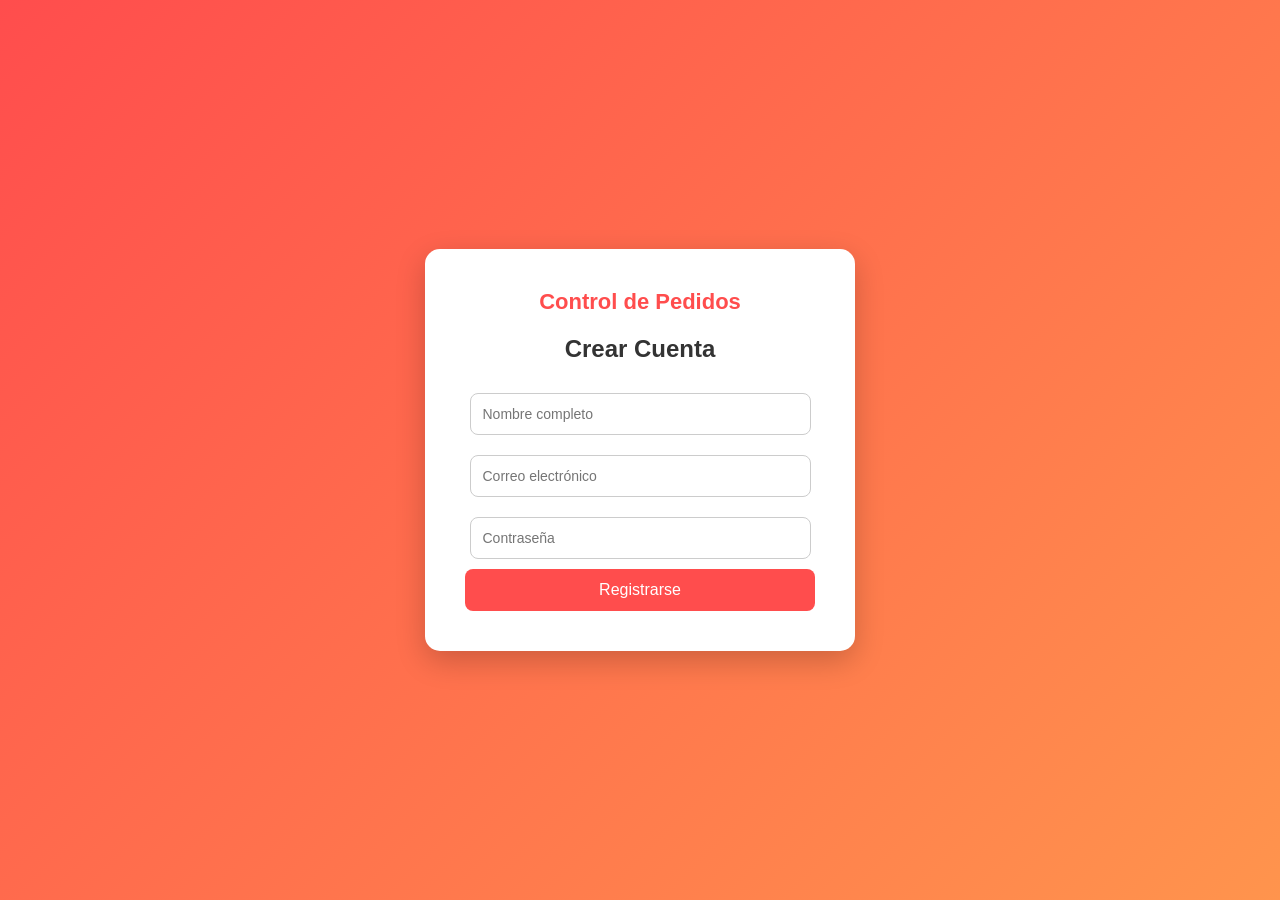
==== choco.html @ 0cf01668 "proyecto todo en github" ====
<!DOCTYPE html>
<html>
<head>
    <title>Registro - Control de Pedidos</title>
    <link rel="stylesheet" href="estilo.css">
        <!-- Google tag (gtag.js) -->
        <script async src="https://www.googletagmanager.com/gtag/js?id=G-6KE4VFD3FG"></script>
        <script>
          window.dataLayer = window.dataLayer || [];
          function gtag(){dataLayer.push(arguments);}
          gtag('js', new Date());

          gtag('config', 'G-6KE4VFD3FG');
        </script>
</head>
<body>

<div class="contenedor">
    <div class="logo">Control de Pedidos</div>
    <h2>Crear Cuenta</h2>

    <form action="guardar-login.php" method="POST">

        <input type="text" 
               name="nombre" 
               placeholder="Nombre completo" 
               required>

        <input type="email" 
               name="correo" 
               placeholder="Correo electrónico" 
               required>

        <input type="password" 
               name="contraseña" 
               placeholder="Contraseña" 
               required>

        <button type="submit">Registrarse</button>

    </form>
</div>

</body>
</html>
---- estilo.css ----
body {
    margin: 0;
    font-family: Arial, Helvetica, sans-serif;
    background: linear-gradient(135deg, #ff4d4d, #ff944d);
    height: 100vh;
    display: flex;
    justify-content: center;
    align-items: center;
}

.contenedor {
    background: white;
    padding: 40px;
    width: 350px;
    border-radius: 15px;
    box-shadow: 0px 10px 30px rgba(0,0,0,0.2);
    text-align: center;
}

h2 {
    margin-bottom: 20px;
    color: #333;
}

input {
    width: 90%;
    padding: 12px;
    margin: 10px 0;
    border-radius: 8px;
    border: 1px solid #ccc;
    font-size: 14px;
}

input:focus {
    border-color: #ff4d4d;
    outline: none;
}

button {
    width: 100%;
    padding: 12px;
    background-color: #ff4d4d;
    border: none;
    color: white;
    font-size: 16px;
    border-radius: 8px;
    cursor: pointer;
    transition: 0.3s;
}

button:hover {
    background-color: #e63939;
}

.logo {
    font-size: 22px;
    font-weight: bold;
    margin-bottom: 15px;
    color: #ff4d4d;
}

.mensaje-error {
    color: red;
    margin-top: 10px;
    font-size: 14px;
}
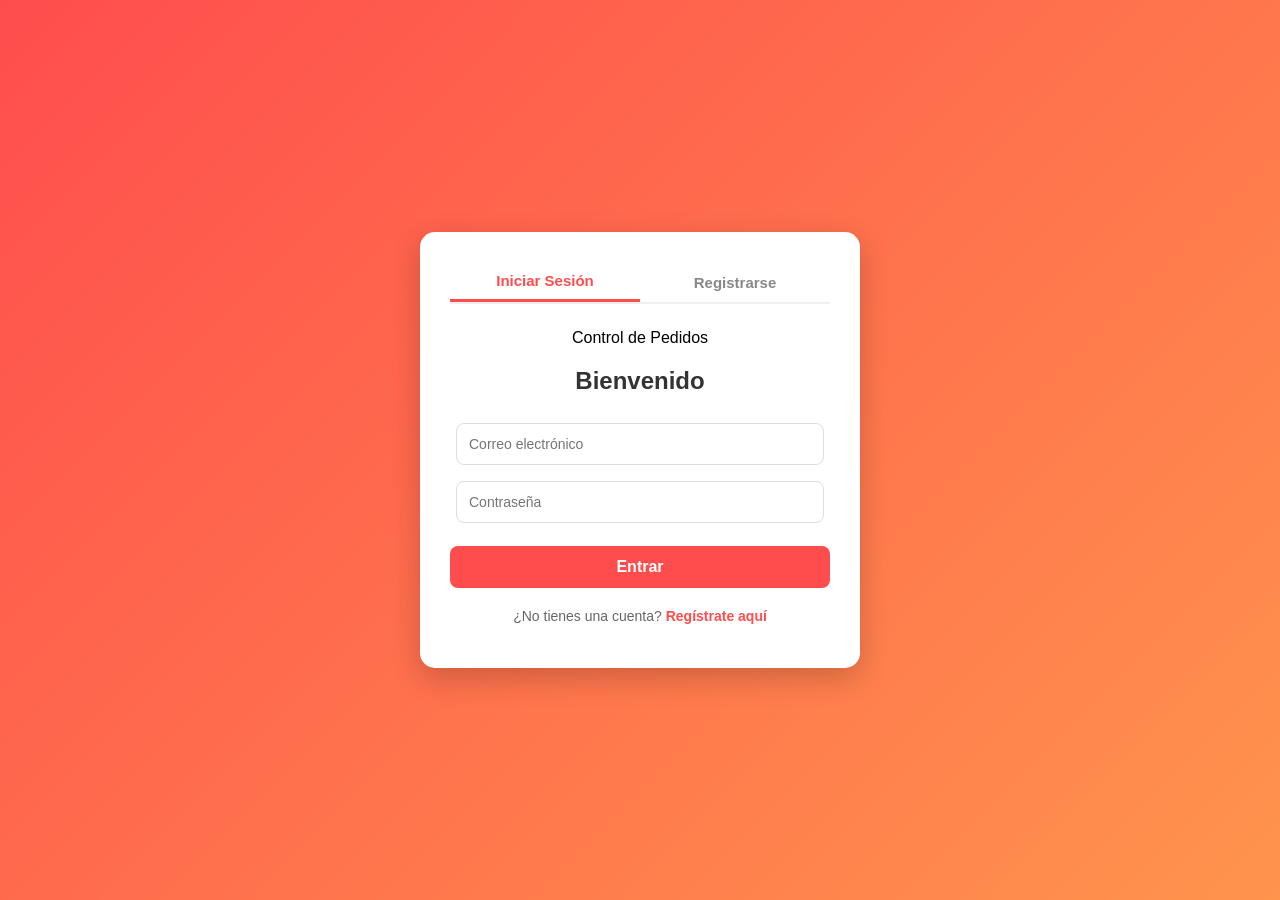
==== commit c058b5fc: "vinculacion paginas conectadas" ====
--- a/choco.html
+++ b/choco.html
@@ -1,8 +1,10 @@
 <!DOCTYPE html>
 <html>
 <head>
+    <meta charset="UTF-8">
+    <meta name="viewport" content="width=device-width, initial-scale=1.0">
     <title>Registro - Control de Pedidos</title>
-    <link rel="stylesheet" href="estilo.css">
+    <link rel="stylesheet" href="css/estilo.css">
         <!-- Google tag (gtag.js) -->
         <script async src="https://www.googletagmanager.com/gtag/js?id=G-6KE4VFD3FG"></script>
         <script>
@@ -16,30 +18,54 @@
 <body>
 
 <div class="contenedor">
-    <div class="logo">Control de Pedidos</div>
-    <h2>Crear Cuenta</h2>
+    <div class="caja">
+        <div class="pestañas">
+            <button class="tab-boton" id="login-tab" onclick="showForm('login')">Iniciar Sesión</button>
+            <button class="tab-boton" id="register-tab" onclick="showForm('register')">Registrarse</button>
+        </div> 
 
-    <form action="guardar-login.php" method="POST">
+        <div class="forma-contenedor" id="login-form">
+            <div class="logo">Control de Pedidos</div>
+            <h2>Bienvenido</h2>
+            <form action="php/login.php" method="post">
+                <!-- type corregido a email y password -->
+                <input type="email" name="correo" placeholder="Correo electrónico" required>
+                <input type="password" name="contraseña" placeholder="Contraseña" required>
+                <button type="submit">Entrar</button>
+            </form>
+            <p>¿No tienes una cuenta? <a href="javascript:void(0)" onclick="showForm('register')">Regístrate aquí</a></p>
+        </div>
 
-        <input type="text" 
-               name="nombre" 
-               placeholder="Nombre completo" 
-               required>
-
-        <input type="email" 
-               name="correo" 
-               placeholder="Correo electrónico" 
-               required>
-
-        <input type="password" 
-               name="contraseña" 
-               placeholder="Contraseña" 
-               required>
-
-        <button type="submit">Registrarse</button>
-
-    </form>
+        <div class="forma-contenedor" id="register-form" style="display: none;">
+            <div class="logo">Control de Pedidos</div>
+            <h2>Crear Cuenta</h2>
+            <form action="php/guardar-login.php" method="POST">
+                <input type="text" name="nombre" placeholder="Nombre completo" required>
+                <input type="email" name="correo" placeholder="Correo electrónico" required>
+                <input type="password" name="contraseña" placeholder="Contraseña" required>
+                <button type="submit">Registrarse</button>
+            </form>
+            <p>¿Ya tienes cuenta? <a href="javascript:void(0);" onclick="showForm('login')">Iniciar sesión</a></p>
+        </div>
+    </div>
 </div>
-
+<script>
+    function showForm(formType) {
+        if (formType === 'login') {
+            document.getElementById('login-form').style.display = 'block';
+            document.getElementById('register-form').style.display = 'none';
+            document.getElementById('login-tab').classList.add('active');
+            document.getElementById('register-tab').classList.remove('active');
+        } else if (formType === 'register') {
+            document.getElementById('login-form').style.display = 'none';
+            document.getElementById('register-form').style.display = 'block';
+            document.getElementById('register-tab').classList.add('active');
+            document.getElementById('login-tab').classList.remove('active');
+        }
+    }
+    window.onload = function() {
+        showForm('login');
+    }
+</script>
 </body>
 </html>
--- a/css/estilo.css
+++ b/css/estilo.css
@@ -0,0 +1,107 @@
+body {
+    margin: 0;
+    font-family: Arial, Helvetica, sans-serif;
+    background: linear-gradient(135deg, #ff4d4d, #ff944d);
+    height: 100vh;
+    display: flex;
+    justify-content: center;
+    align-items: center;
+}
+
+.contenedor {
+    background: white;
+    padding: 30px;
+    width: 380px; /* Un poco más ancho para las pestañas */
+    border-radius: 15px;
+    box-shadow: 0px 10px 30px rgba(0,0,0,0.2);
+    text-align: center;
+}
+
+/* --- Nuevos estilos para Pestañas --- */
+.pestañas {
+    display: flex;
+    margin-bottom: 25px;
+    border-bottom: 2px solid #f0f0f0;
+}
+
+.tab-boton {
+    flex: 1;
+    background: none;
+    color: #888;
+    border: none;
+    padding: 10px;
+    font-size: 15px;
+    font-weight: bold;
+    cursor: pointer;
+    border-radius: 0; /* Reset para que parezca pestaña */
+    transition: 0.3s;
+}
+
+.tab-boton:hover {
+    color: #ff4d4d;
+    background: #fff5f5;
+}
+
+.tab-boton.active {
+    color: #ff4d4d;
+    border-bottom: 3px solid #ff4d4d;
+    background: none;
+}
+/* ---------------------------------- */
+
+h2 {
+    margin-bottom: 20px;
+    color: #333;
+    font-size: 24px;
+}
+
+input {
+    width: 90%;
+    padding: 12px;
+    margin: 8px 0;
+    border-radius: 8px;
+    border: 1px solid #ddd;
+    font-size: 14px;
+    transition: 0.3s;
+}
+
+input:focus {
+    border-color: #ff4d4d;
+    outline: none;
+    box-shadow: 0 0 5px rgba(255, 77, 77, 0.2);
+}
+
+button[type="submit"] {
+    width: 100%;
+    padding: 12px;
+    background-color: #ff4d4d;
+    border: none;
+    color: white;
+    font-size: 16px;
+    font-weight: bold;
+    border-radius: 8px;
+    cursor: pointer;
+    transition: 0.3s;
+    margin-top: 15px;
+}
+
+button[type="submit"]:hover {
+    background-color: #e63939;
+    transform: translateY(-2px);
+}
+
+p {
+    font-size: 14px;
+    color: #666;
+    margin-top: 20px;
+}
+
+p a {
+    color: #ff4d4d;
+    text-decoration: none;
+    font-weight: bold;
+}
+
+p a:hover {
+    text-decoration: underline;
+}
